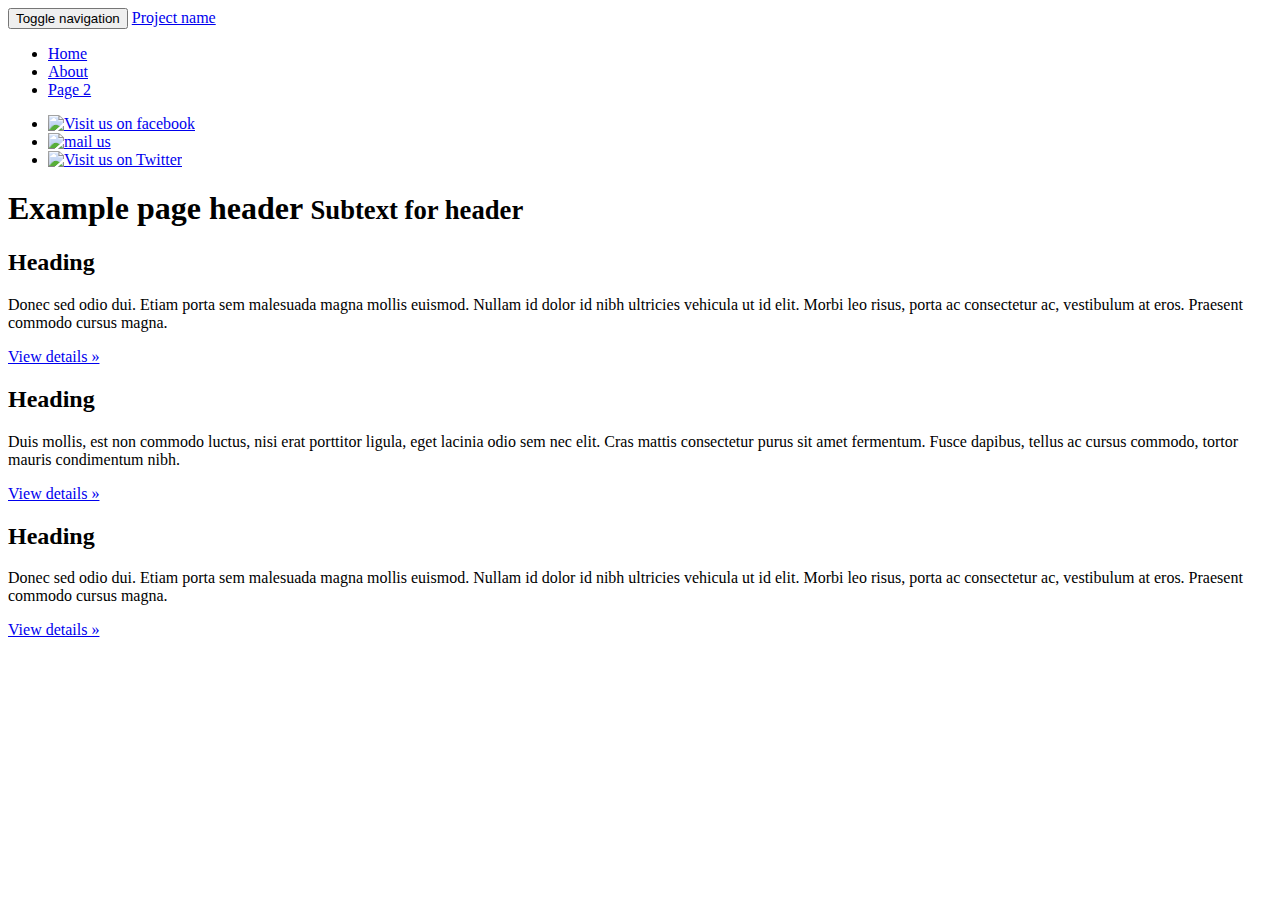
==== about.html @ a13c470d "test" ====
<!DOCTYPE html>
<!-- jsr test -->
<html lang="en">
  <head>
    <meta charset="utf-8">
    <!--[if IE]><meta http-equiv='X-UA-Compatible' content='IE=edge,chrome=1'><![endif]-->
    <meta name="viewport" content="width=device-width, initial-scale=1">
    <title>Template</title>

    <!-- Bootstrap -->
    <link href="css/bootstrap.min.css" rel="stylesheet">
    <link href="css/carousel.css" rel="stylesheet">
    <link href="css/custom.css" rel="stylesheet">

    <!-- HTML5 Shim and Respond.js IE8 support of HTML5 elements and media queries -->
    <!-- WARNING: Respond.js doesn't work if you view the page via file:// -->
    <!--[if lt IE 9]>
      <script src="https://oss.maxcdn.com/libs/html5shiv/3.7.0/html5shiv.js"></script>
      <script src="https://oss.maxcdn.com/libs/respond.js/1.4.2/respond.min.js"></script>
      <![endif]-->
      <!-- jQuery (necessary for Bootstrap's JavaScript plugins) -->
      <script src="https://ajax.googleapis.com/ajax/libs/jquery/1.11.0/jquery.min.js"></script>
      <!-- Include all compiled plugins (below), or include individual files as needed -->
      <script src="js/bootstrap.min.js"></script>
    </head>
  <body>
    <header>
    <!-- NAVBAR
    ================================================== -->
      <nav data-spy="scroll" data-target=".navbar" data-offset-top="50">
      <div class="navbar navbar-inverse navbar-fixed-top" role="navigation">
        <div class="container">
          <div class="container">
            <div class="navbar-header">
              <button type="button" class="navbar-toggle" data-toggle="collapse" data-target=".navbar-collapse">
                <span class="sr-only">Toggle navigation</span>
                <span class="icon-bar"></span>
                <span class="icon-bar"></span>
                <span class="icon-bar"></span>
              </button><!-- /.navbar-toggle -->
              <a class="navbar-brand" href="#">Project name</a>
            </div><!-- /.navbar-header -->
            <div class="navbar-collapse collapse">
              <ul class="nav navbar-nav">
                <li class="active"><a href="index.html">Home</a></li>
                <li><a href="about.html">About</a></li>
                <li><a href="page2.html">Page 2</a></li>
              </ul><!-- /.nav .navbar-nav -->
              <ul class = "nav navbar-nav navbar-right">
                <li><a href = "https://www.facebook.com/pages/UVM-Sailing-Team/255202822590?fref=ts"><img src = "../img/facebook.png" alt = "Visit us on facebook"/></a></li>
                <li><a href="mailto:catamountSailing@gmail.com"><img src = "../img/gmail.png" alt = "mail us" /></a></li>
                <li><a href="https://twitter.com/UVMSailingTeam"><img src = "../img/twitter.png" alt = "Visit us on Twitter"/></a></li>
              </ul><!-- /.nav .navbar-nav .navbar-right -->
            </div><!-- /.navbar-collapse .collapse -->
          </div><!-- /.container -->
        </div><!-- /.container -->
      </div><!-- /.navbar .navbar-inverse .navbar-fixed-top -->
    </nav>

    <div class="container">
      <div class="page-header jumbotron">
        <h1>Example page header <small>Subtext for header</small></h1>
      </div>
      <!-- The Questions -->
          <h2>Heading</h2>
          <p>Donec sed odio dui. Etiam porta sem malesuada magna mollis euismod. Nullam id dolor id nibh ultricies vehicula ut id elit. Morbi leo risus, porta ac consectetur ac, vestibulum at eros. Praesent commodo cursus magna.</p>
          <p><a class="btn btn-default" href="#" role="button">View details &raquo;</a></p>
        
          <h2>Heading</h2>
          <p>Duis mollis, est non commodo luctus, nisi erat porttitor ligula, eget lacinia odio sem nec elit. Cras mattis consectetur purus sit amet fermentum. Fusce dapibus, tellus ac cursus commodo, tortor mauris condimentum nibh.</p>
          <p><a class="btn btn-default" href="#" role="button">View details &raquo;</a></p>

          <h2>Heading</h2>
          <p>Donec sed odio dui. Etiam porta sem malesuada magna mollis euismod. Nullam id dolor id nibh ultricies vehicula ut id elit. Morbi leo risus, porta ac consectetur ac, vestibulum at eros. Praesent commodo cursus magna.</p>
          <p><a class="btn btn-default" href="#" role="button">View details &raquo;</a></p>
  </div><!-- /.container -->
  </body>     
</html>
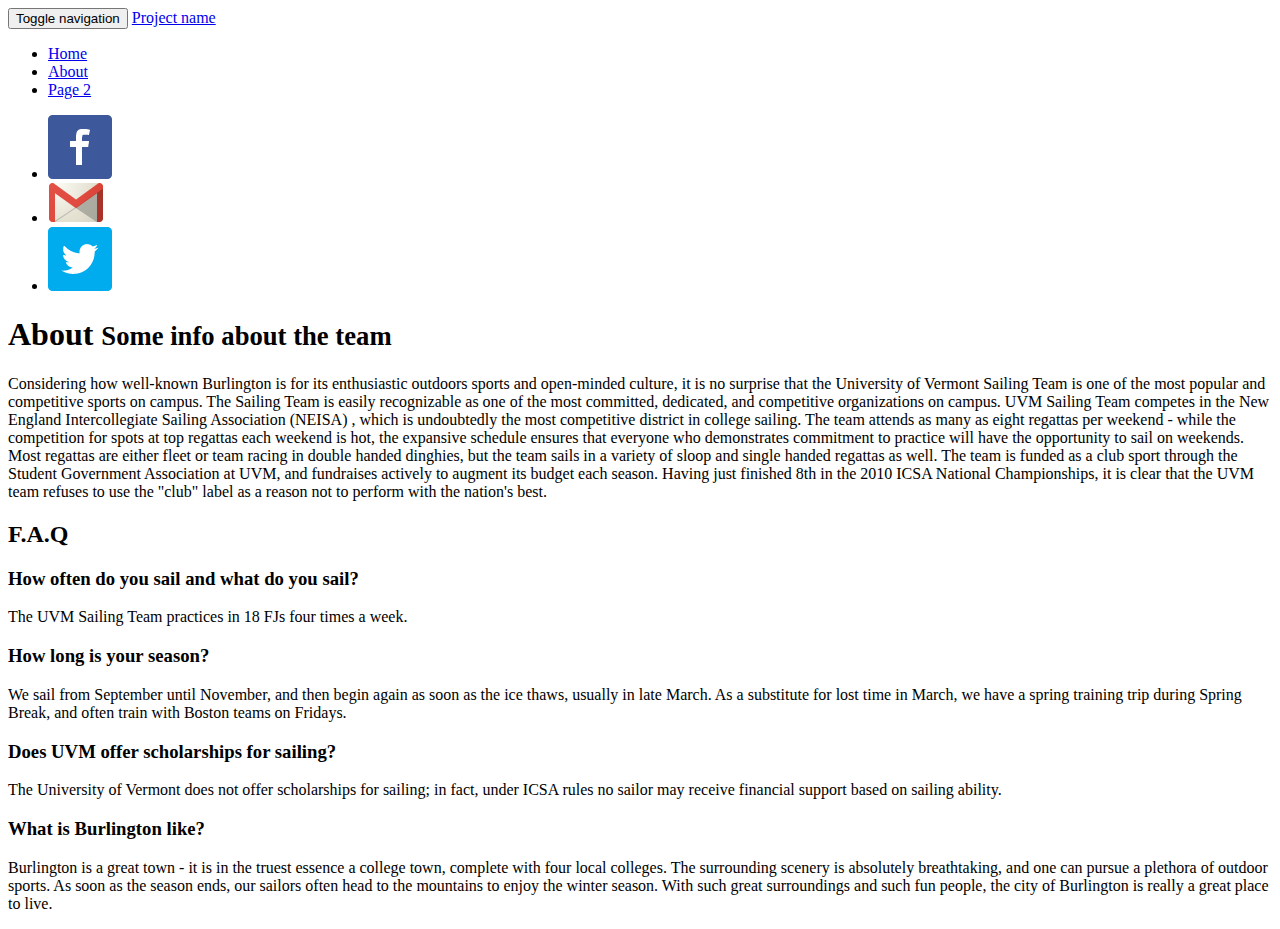
==== commit 1c517f23: "added content" ====
--- a/about.html
+++ b/about.html
@@ -1,5 +1,4 @@
 <!DOCTYPE html>
-<!-- jsr test -->
 <html lang="en">
   <head>
     <meta charset="utf-8">
@@ -59,20 +58,25 @@
 
     <div class="container">
       <div class="page-header jumbotron">
-        <h1>Example page header <small>Subtext for header</small></h1>
+        <h1>About <small>Some info about the team</small></h1>
       </div>
-      <!-- The Questions -->
-          <h2>Heading</h2>
-          <p>Donec sed odio dui. Etiam porta sem malesuada magna mollis euismod. Nullam id dolor id nibh ultricies vehicula ut id elit. Morbi leo risus, porta ac consectetur ac, vestibulum at eros. Praesent commodo cursus magna.</p>
-          <p><a class="btn btn-default" href="#" role="button">View details &raquo;</a></p>
+      <div class="col-xs-8 col-md-8"
+          <p>Considering how well-known Burlington is for its enthusiastic outdoors sports and open-minded culture, it is no surprise that the University of Vermont Sailing Team is one of the most popular and competitive sports on campus. The Sailing Team is easily recognizable as one of the most committed, dedicated, and competitive organizations on campus. UVM Sailing Team competes in the New England Intercollegiate Sailing Association (NEISA) , which is undoubtedly the most competitive district in college sailing. The team attends as many as eight regattas per weekend - while the competition for spots at top regattas each weekend is hot, the expansive schedule ensures that everyone who demonstrates commitment to practice will have the opportunity to sail on weekends. Most regattas are either fleet or team racing in double handed dinghies, but the team sails in a variety of sloop and single handed regattas as well. The team is funded as a club sport through the Student Government Association at UVM, and fundraises actively to augment its budget each season. Having just finished 8th in the 2010 ICSA National Championships, it is clear that the UVM team refuses to use the "club" label as a reason not to perform with the nation's best.</p>
         
-          <h2>Heading</h2>
-          <p>Duis mollis, est non commodo luctus, nisi erat porttitor ligula, eget lacinia odio sem nec elit. Cras mattis consectetur purus sit amet fermentum. Fusce dapibus, tellus ac cursus commodo, tortor mauris condimentum nibh.</p>
-          <p><a class="btn btn-default" href="#" role="button">View details &raquo;</a></p>
+          <h2>F.A.Q</h2>
 
-          <h2>Heading</h2>
-          <p>Donec sed odio dui. Etiam porta sem malesuada magna mollis euismod. Nullam id dolor id nibh ultricies vehicula ut id elit. Morbi leo risus, porta ac consectetur ac, vestibulum at eros. Praesent commodo cursus magna.</p>
-          <p><a class="btn btn-default" href="#" role="button">View details &raquo;</a></p>
+          <h3>How often do you sail and what do you sail?</h3>
+          <p>The UVM Sailing Team practices in 18 FJs four times a week. </p>
+
+          <h3>How long is your season?</h3>
+          <p>We sail from September until November, and then begin again as soon as the ice thaws, usually in late March. As a substitute for lost time in March, we have a spring training trip during Spring Break, and often train with Boston teams on Fridays.</p>
+
+          <h3>Does UVM offer scholarships for sailing?</h3>
+          <p>The University of Vermont does not offer scholarships for sailing; in fact, under ICSA rules no sailor may receive financial support based on sailing ability.</p>
+
+          <h3>What is Burlington like?</h3>
+          <p>Burlington is a great town - it is in the truest essence a college town, complete with four local colleges. The surrounding scenery is absolutely breathtaking, and one can pursue a plethora of outdoor sports. As soon as the season ends, our sailors often head to the mountains to enjoy the winter season. With such great surroundings and such fun people, the city of Burlington is really a great place to live.</p>
+          </div><!-- / .col-xs .col-md-8 -->
   </div><!-- /.container -->
   </body>     
 </html>--- a/css/custom.css
+++ b/css/custom.css
@@ -0,0 +1,4 @@
+img.social-icon {
+    width: 32px;
+    margin: -5px;
+}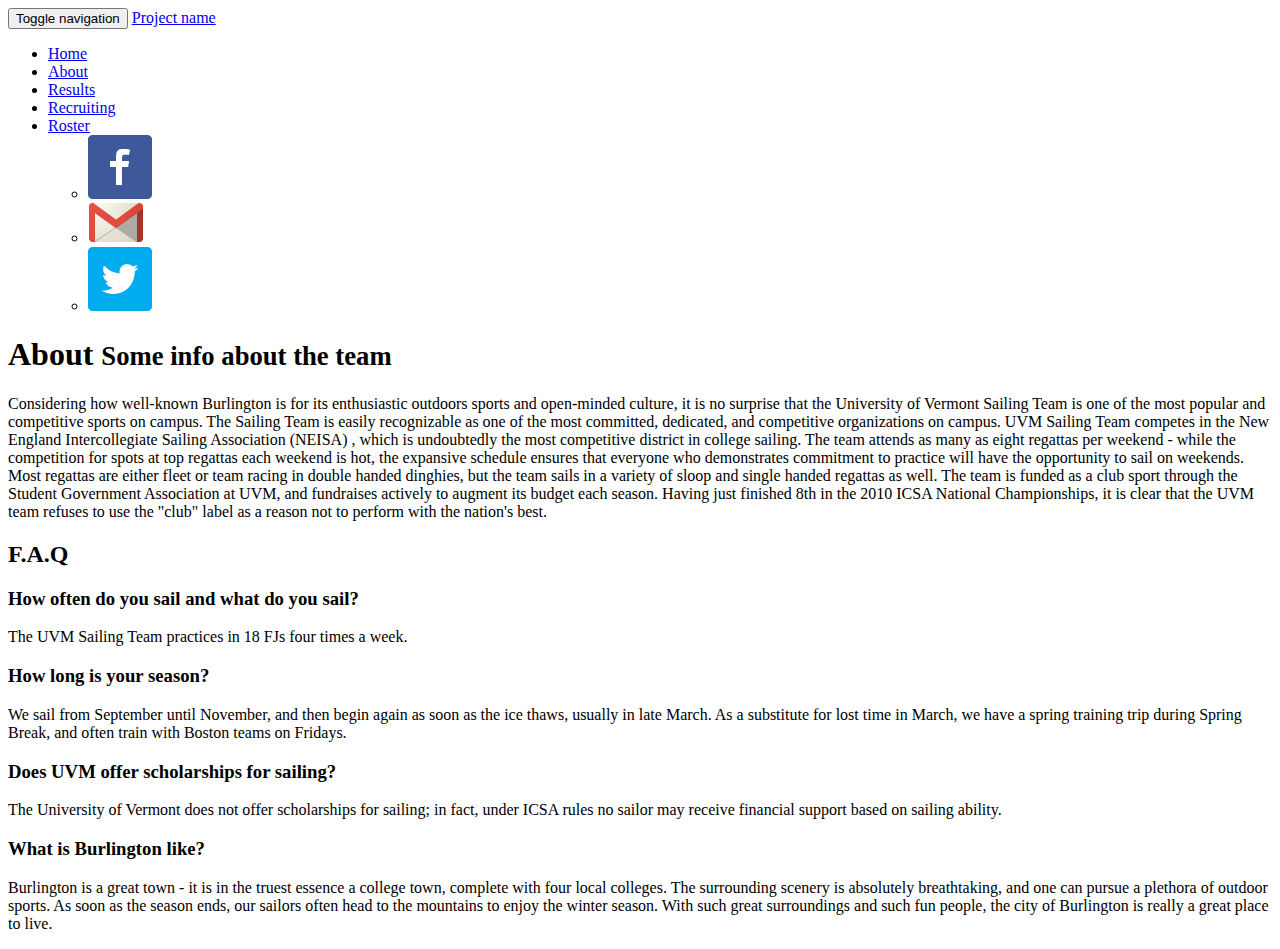
==== commit 41b29fd7: "Added complete navbar to index and about page" ====
--- a/about.html
+++ b/about.html
@@ -1,6 +1,7 @@
 <!DOCTYPE html>
 <html lang="en">
-  <head>
+
+<head>
     <meta charset="utf-8">
     <!--[if IE]><meta http-equiv='X-UA-Compatible' content='IE=edge,chrome=1'><![endif]-->
     <meta name="viewport" content="width=device-width, initial-scale=1">
@@ -17,66 +18,98 @@
       <script src="https://oss.maxcdn.com/libs/html5shiv/3.7.0/html5shiv.js"></script>
       <script src="https://oss.maxcdn.com/libs/respond.js/1.4.2/respond.min.js"></script>
       <![endif]-->
-      <!-- jQuery (necessary for Bootstrap's JavaScript plugins) -->
-      <script src="https://ajax.googleapis.com/ajax/libs/jquery/1.11.0/jquery.min.js"></script>
-      <!-- Include all compiled plugins (below), or include individual files as needed -->
-      <script src="js/bootstrap.min.js"></script>
-    </head>
-  <body>
+    <!-- jQuery (necessary for Bootstrap's JavaScript plugins) -->
+    <script src="https://ajax.googleapis.com/ajax/libs/jquery/1.11.0/jquery.min.js"></script>
+    <!-- Include all compiled plugins (below), or include individual files as needed -->
+    <script src="js/bootstrap.min.js"></script>
+</head>
+
+<body>
     <header>
-    <!-- NAVBAR
+        <!-- NAVBAR
     ================================================== -->
-      <nav data-spy="scroll" data-target=".navbar" data-offset-top="50">
-      <div class="navbar navbar-inverse navbar-fixed-top" role="navigation">
+        <nav data-spy="scroll" data-target=".navbar" data-offset-top="50">
+            <div class="navbar navbar-inverse navbar-fixed-top" role="navigation">
+                <div class="container">
+                    <div class="container">
+                        <div class="navbar-header">
+                            <button type="button" class="navbar-toggle" data-toggle="collapse" data-target=".navbar-collapse">
+                                <span class="sr-only">Toggle navigation</span>
+                                <span class="icon-bar"></span>
+                                <span class="icon-bar"></span>
+                                <span class="icon-bar"></span>
+                            </button>
+                            <!-- /.navbar-toggle -->
+                            <a class="navbar-brand" href="#">Project name</a>
+                        </div>
+                        <!-- /.navbar-header -->
+                        <div class="navbar-collapse collapse">
+                            <ul class="nav navbar-nav">
+                                <li>
+                                    <a href="index.html">Home</a>
+                                </li>
+                                <li class="active"><a href="about.html">About</a>
+                                </li>
+                                <li><a href="results.html">Results</a>
+                                </li>
+                                <li><a href="recruiting.html">Recruiting</a>
+                                </li>
+                                <li><a href="roster.html">Roster</a>
+                                </li>
+                                <!-- /.nav .navbar-nav -->
+                                <ul class="nav navbar-nav navbar-right">
+                                    <li>
+                                        <a href="https://www.facebook.com/pages/UVM-Sailing-Team/255202822590?fref=ts">
+                                            <img src="../img/facebook.png" alt="Visit us on facebook" />
+                                        </a>
+                                    </li>
+                                    <li>
+                                        <a href="mailto:catamountSailing@gmail.com">
+                                            <img src="../img/gmail.png" alt="mail us" />
+                                        </a>
+                                    </li>
+                                    <li>
+                                        <a href="https://twitter.com/UVMSailingTeam">
+                                            <img src="../img/twitter.png" alt="Visit us on Twitter" />
+                                        </a>
+                                    </li>
+                                </ul>
+                                <!-- /.nav .navbar-nav .navbar-right -->
+                        </div>
+                        <!-- /.navbar-collapse .collapse -->
+                    </div>
+                    <!-- /.container -->
+                </div>
+                <!-- /.container -->
+            </div>
+            <!-- /.navbar .navbar-inverse .navbar-fixed-top -->
+        </nav>
+
         <div class="container">
-          <div class="container">
-            <div class="navbar-header">
-              <button type="button" class="navbar-toggle" data-toggle="collapse" data-target=".navbar-collapse">
-                <span class="sr-only">Toggle navigation</span>
-                <span class="icon-bar"></span>
-                <span class="icon-bar"></span>
-                <span class="icon-bar"></span>
-              </button><!-- /.navbar-toggle -->
-              <a class="navbar-brand" href="#">Project name</a>
-            </div><!-- /.navbar-header -->
-            <div class="navbar-collapse collapse">
-              <ul class="nav navbar-nav">
-                <li class="active"><a href="index.html">Home</a></li>
-                <li><a href="about.html">About</a></li>
-                <li><a href="page2.html">Page 2</a></li>
-              </ul><!-- /.nav .navbar-nav -->
-              <ul class = "nav navbar-nav navbar-right">
-                <li><a href = "https://www.facebook.com/pages/UVM-Sailing-Team/255202822590?fref=ts"><img src = "../img/facebook.png" alt = "Visit us on facebook"/></a></li>
-                <li><a href="mailto:catamountSailing@gmail.com"><img src = "../img/gmail.png" alt = "mail us" /></a></li>
-                <li><a href="https://twitter.com/UVMSailingTeam"><img src = "../img/twitter.png" alt = "Visit us on Twitter"/></a></li>
-              </ul><!-- /.nav .navbar-nav .navbar-right -->
-            </div><!-- /.navbar-collapse .collapse -->
-          </div><!-- /.container -->
-        </div><!-- /.container -->
-      </div><!-- /.navbar .navbar-inverse .navbar-fixed-top -->
-    </nav>
+            <div class="page-header jumbotron">
+                <h1>About
+                    <small>Some info about the team</small>
+                </h1>
+            </div>
+            <div class="col-xs-8 col-md-8" <p>Considering how well-known Burlington is for its enthusiastic outdoors sports and open-minded culture, it is no surprise that the University of Vermont Sailing Team is one of the most popular and competitive sports on campus. The Sailing Team is easily recognizable as one of the most committed, dedicated, and competitive organizations on campus. UVM Sailing Team competes in the New England Intercollegiate Sailing Association (NEISA) , which is undoubtedly the most competitive district in college sailing. The team attends as many as eight regattas per weekend - while the competition for spots at top regattas each weekend is hot, the expansive schedule ensures that everyone who demonstrates commitment to practice will have the opportunity to sail on weekends. Most regattas are either fleet or team racing in double handed dinghies, but the team sails in a variety of sloop and single handed regattas as well. The team is funded as a club sport through the Student Government Association at UVM, and fundraises actively to augment its budget each season. Having just finished 8th in the 2010 ICSA National Championships, it is clear that the UVM team refuses to use the "club" label as a reason not to perform with the nation's best.</p>
 
-    <div class="container">
-      <div class="page-header jumbotron">
-        <h1>About <small>Some info about the team</small></h1>
-      </div>
-      <div class="col-xs-8 col-md-8"
-          <p>Considering how well-known Burlington is for its enthusiastic outdoors sports and open-minded culture, it is no surprise that the University of Vermont Sailing Team is one of the most popular and competitive sports on campus. The Sailing Team is easily recognizable as one of the most committed, dedicated, and competitive organizations on campus. UVM Sailing Team competes in the New England Intercollegiate Sailing Association (NEISA) , which is undoubtedly the most competitive district in college sailing. The team attends as many as eight regattas per weekend - while the competition for spots at top regattas each weekend is hot, the expansive schedule ensures that everyone who demonstrates commitment to practice will have the opportunity to sail on weekends. Most regattas are either fleet or team racing in double handed dinghies, but the team sails in a variety of sloop and single handed regattas as well. The team is funded as a club sport through the Student Government Association at UVM, and fundraises actively to augment its budget each season. Having just finished 8th in the 2010 ICSA National Championships, it is clear that the UVM team refuses to use the "club" label as a reason not to perform with the nation's best.</p>
-        
-          <h2>F.A.Q</h2>
+                <h2>F.A.Q</h2>
 
-          <h3>How often do you sail and what do you sail?</h3>
-          <p>The UVM Sailing Team practices in 18 FJs four times a week. </p>
+                <h3>How often do you sail and what do you sail?</h3>
+                <p>The UVM Sailing Team practices in 18 FJs four times a week.</p>
 
-          <h3>How long is your season?</h3>
-          <p>We sail from September until November, and then begin again as soon as the ice thaws, usually in late March. As a substitute for lost time in March, we have a spring training trip during Spring Break, and often train with Boston teams on Fridays.</p>
+                <h3>How long is your season?</h3>
+                <p>We sail from September until November, and then begin again as soon as the ice thaws, usually in late March. As a substitute for lost time in March, we have a spring training trip during Spring Break, and often train with Boston teams on Fridays.</p>
 
-          <h3>Does UVM offer scholarships for sailing?</h3>
-          <p>The University of Vermont does not offer scholarships for sailing; in fact, under ICSA rules no sailor may receive financial support based on sailing ability.</p>
+                <h3>Does UVM offer scholarships for sailing?</h3>
+                <p>The University of Vermont does not offer scholarships for sailing; in fact, under ICSA rules no sailor may receive financial support based on sailing ability.</p>
 
-          <h3>What is Burlington like?</h3>
-          <p>Burlington is a great town - it is in the truest essence a college town, complete with four local colleges. The surrounding scenery is absolutely breathtaking, and one can pursue a plethora of outdoor sports. As soon as the season ends, our sailors often head to the mountains to enjoy the winter season. With such great surroundings and such fun people, the city of Burlington is really a great place to live.</p>
-          </div><!-- / .col-xs .col-md-8 -->
-  </div><!-- /.container -->
-  </body>     
+                <h3>What is Burlington like?</h3>
+                <p>Burlington is a great town - it is in the truest essence a college town, complete with four local colleges. The surrounding scenery is absolutely breathtaking, and one can pursue a plethora of outdoor sports. As soon as the season ends, our sailors often head to the mountains to enjoy the winter season. With such great surroundings and such fun people, the city of Burlington is really a great place to live.</p>
+            </div>
+            <!-- / .col-xs .col-md-8 -->
+        </div>
+        <!-- /.container -->
+</body>
+
 </html>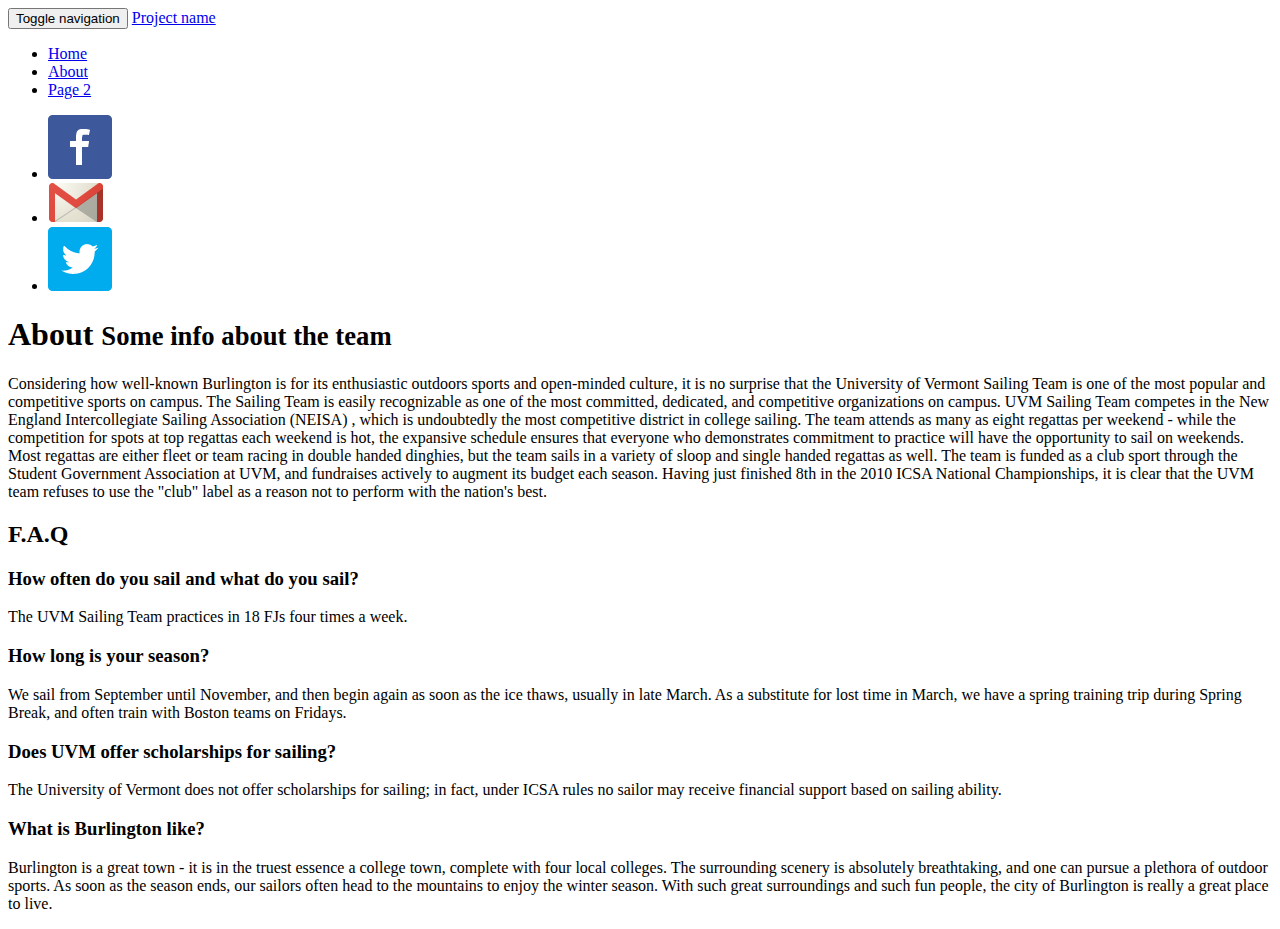
==== commit 5bb494b5: "pulling in new page changes" ====
--- a/about.html
+++ b/about.html
@@ -1,7 +1,6 @@
 <!DOCTYPE html>
 <html lang="en">
-
-<head>
+  <head>
     <meta charset="utf-8">
     <!--[if IE]><meta http-equiv='X-UA-Compatible' content='IE=edge,chrome=1'><![endif]-->
     <meta name="viewport" content="width=device-width, initial-scale=1">
@@ -18,98 +17,66 @@
       <script src="https://oss.maxcdn.com/libs/html5shiv/3.7.0/html5shiv.js"></script>
       <script src="https://oss.maxcdn.com/libs/respond.js/1.4.2/respond.min.js"></script>
       <![endif]-->
-    <!-- jQuery (necessary for Bootstrap's JavaScript plugins) -->
-    <script src="https://ajax.googleapis.com/ajax/libs/jquery/1.11.0/jquery.min.js"></script>
-    <!-- Include all compiled plugins (below), or include individual files as needed -->
-    <script src="js/bootstrap.min.js"></script>
-</head>
+      <!-- jQuery (necessary for Bootstrap's JavaScript plugins) -->
+      <script src="https://ajax.googleapis.com/ajax/libs/jquery/1.11.0/jquery.min.js"></script>
+      <!-- Include all compiled plugins (below), or include individual files as needed -->
+      <script src="js/bootstrap.min.js"></script>
+    </head>
+  <body>
+    <header>
+    <!-- NAVBAR
+    ================================================== -->
+      <nav data-spy="scroll" data-target=".navbar" data-offset-top="50">
+      <div class="navbar navbar-inverse navbar-fixed-top" role="navigation">
+        <div class="container">
+          <div class="container">
+            <div class="navbar-header">
+              <button type="button" class="navbar-toggle" data-toggle="collapse" data-target=".navbar-collapse">
+                <span class="sr-only">Toggle navigation</span>
+                <span class="icon-bar"></span>
+                <span class="icon-bar"></span>
+                <span class="icon-bar"></span>
+              </button><!-- /.navbar-toggle -->
+              <a class="navbar-brand" href="#">Project name</a>
+            </div><!-- /.navbar-header -->
+            <div class="navbar-collapse collapse">
+              <ul class="nav navbar-nav">
+                <li class="active"><a href="index.html">Home</a></li>
+                <li><a href="about.html">About</a></li>
+                <li><a href="page2.html">Page 2</a></li>
+              </ul><!-- /.nav .navbar-nav -->
+              <ul class = "nav navbar-nav navbar-right">
+                <li><a href = "https://www.facebook.com/pages/UVM-Sailing-Team/255202822590?fref=ts"><img src = "../img/facebook.png" alt = "Visit us on facebook"/></a></li>
+                <li><a href="mailto:catamountSailing@gmail.com"><img src = "../img/gmail.png" alt = "mail us" /></a></li>
+                <li><a href="https://twitter.com/UVMSailingTeam"><img src = "../img/twitter.png" alt = "Visit us on Twitter"/></a></li>
+              </ul><!-- /.nav .navbar-nav .navbar-right -->
+            </div><!-- /.navbar-collapse .collapse -->
+          </div><!-- /.container -->
+        </div><!-- /.container -->
+      </div><!-- /.navbar .navbar-inverse .navbar-fixed-top -->
+    </nav>
 
-<body>
-    <header>
-        <!-- NAVBAR
-    ================================================== -->
-        <nav data-spy="scroll" data-target=".navbar" data-offset-top="50">
-            <div class="navbar navbar-inverse navbar-fixed-top" role="navigation">
-                <div class="container">
-                    <div class="container">
-                        <div class="navbar-header">
-                            <button type="button" class="navbar-toggle" data-toggle="collapse" data-target=".navbar-collapse">
-                                <span class="sr-only">Toggle navigation</span>
-                                <span class="icon-bar"></span>
-                                <span class="icon-bar"></span>
-                                <span class="icon-bar"></span>
-                            </button>
-                            <!-- /.navbar-toggle -->
-                            <a class="navbar-brand" href="#">Project name</a>
-                        </div>
-                        <!-- /.navbar-header -->
-                        <div class="navbar-collapse collapse">
-                            <ul class="nav navbar-nav">
-                                <li>
-                                    <a href="index.html">Home</a>
-                                </li>
-                                <li class="active"><a href="about.html">About</a>
-                                </li>
-                                <li><a href="results.html">Results</a>
-                                </li>
-                                <li><a href="recruiting.html">Recruiting</a>
-                                </li>
-                                <li><a href="roster.html">Roster</a>
-                                </li>
-                                <!-- /.nav .navbar-nav -->
-                                <ul class="nav navbar-nav navbar-right">
-                                    <li>
-                                        <a href="https://www.facebook.com/pages/UVM-Sailing-Team/255202822590?fref=ts">
-                                            <img src="../img/facebook.png" alt="Visit us on facebook" />
-                                        </a>
-                                    </li>
-                                    <li>
-                                        <a href="mailto:catamountSailing@gmail.com">
-                                            <img src="../img/gmail.png" alt="mail us" />
-                                        </a>
-                                    </li>
-                                    <li>
-                                        <a href="https://twitter.com/UVMSailingTeam">
-                                            <img src="../img/twitter.png" alt="Visit us on Twitter" />
-                                        </a>
-                                    </li>
-                                </ul>
-                                <!-- /.nav .navbar-nav .navbar-right -->
-                        </div>
-                        <!-- /.navbar-collapse .collapse -->
-                    </div>
-                    <!-- /.container -->
-                </div>
-                <!-- /.container -->
-            </div>
-            <!-- /.navbar .navbar-inverse .navbar-fixed-top -->
-        </nav>
+    <div class="container">
+      <div class="page-header jumbotron">
+        <h1>About <small>Some info about the team</small></h1>
+      </div>
+      <div class="col-xs-8 col-md-8">
+          <p>Considering how well-known Burlington is for its enthusiastic outdoors sports and open-minded culture, it is no surprise that the University of Vermont Sailing Team is one of the most popular and competitive sports on campus. The Sailing Team is easily recognizable as one of the most committed, dedicated, and competitive organizations on campus. UVM Sailing Team competes in the New England Intercollegiate Sailing Association (NEISA) , which is undoubtedly the most competitive district in college sailing. The team attends as many as eight regattas per weekend - while the competition for spots at top regattas each weekend is hot, the expansive schedule ensures that everyone who demonstrates commitment to practice will have the opportunity to sail on weekends. Most regattas are either fleet or team racing in double handed dinghies, but the team sails in a variety of sloop and single handed regattas as well. The team is funded as a club sport through the Student Government Association at UVM, and fundraises actively to augment its budget each season. Having just finished 8th in the 2010 ICSA National Championships, it is clear that the UVM team refuses to use the "club" label as a reason not to perform with the nation's best.</p>
+        
+          <h2>F.A.Q</h2>
 
-        <div class="container">
-            <div class="page-header jumbotron">
-                <h1>About
-                    <small>Some info about the team</small>
-                </h1>
-            </div>
-            <div class="col-xs-8 col-md-8" <p>Considering how well-known Burlington is for its enthusiastic outdoors sports and open-minded culture, it is no surprise that the University of Vermont Sailing Team is one of the most popular and competitive sports on campus. The Sailing Team is easily recognizable as one of the most committed, dedicated, and competitive organizations on campus. UVM Sailing Team competes in the New England Intercollegiate Sailing Association (NEISA) , which is undoubtedly the most competitive district in college sailing. The team attends as many as eight regattas per weekend - while the competition for spots at top regattas each weekend is hot, the expansive schedule ensures that everyone who demonstrates commitment to practice will have the opportunity to sail on weekends. Most regattas are either fleet or team racing in double handed dinghies, but the team sails in a variety of sloop and single handed regattas as well. The team is funded as a club sport through the Student Government Association at UVM, and fundraises actively to augment its budget each season. Having just finished 8th in the 2010 ICSA National Championships, it is clear that the UVM team refuses to use the "club" label as a reason not to perform with the nation's best.</p>
+          <h3>How often do you sail and what do you sail?</h3>
+          <p>The UVM Sailing Team practices in 18 FJs four times a week. </p>
 
-                <h2>F.A.Q</h2>
+          <h3>How long is your season?</h3>
+          <p>We sail from September until November, and then begin again as soon as the ice thaws, usually in late March. As a substitute for lost time in March, we have a spring training trip during Spring Break, and often train with Boston teams on Fridays.</p>
 
-                <h3>How often do you sail and what do you sail?</h3>
-                <p>The UVM Sailing Team practices in 18 FJs four times a week.</p>
+          <h3>Does UVM offer scholarships for sailing?</h3>
+          <p>The University of Vermont does not offer scholarships for sailing; in fact, under ICSA rules no sailor may receive financial support based on sailing ability.</p>
 
-                <h3>How long is your season?</h3>
-                <p>We sail from September until November, and then begin again as soon as the ice thaws, usually in late March. As a substitute for lost time in March, we have a spring training trip during Spring Break, and often train with Boston teams on Fridays.</p>
-
-                <h3>Does UVM offer scholarships for sailing?</h3>
-                <p>The University of Vermont does not offer scholarships for sailing; in fact, under ICSA rules no sailor may receive financial support based on sailing ability.</p>
-
-                <h3>What is Burlington like?</h3>
-                <p>Burlington is a great town - it is in the truest essence a college town, complete with four local colleges. The surrounding scenery is absolutely breathtaking, and one can pursue a plethora of outdoor sports. As soon as the season ends, our sailors often head to the mountains to enjoy the winter season. With such great surroundings and such fun people, the city of Burlington is really a great place to live.</p>
-            </div>
-            <!-- / .col-xs .col-md-8 -->
-        </div>
-        <!-- /.container -->
-</body>
-
+          <h3>What is Burlington like?</h3>
+          <p>Burlington is a great town - it is in the truest essence a college town, complete with four local colleges. The surrounding scenery is absolutely breathtaking, and one can pursue a plethora of outdoor sports. As soon as the season ends, our sailors often head to the mountains to enjoy the winter season. With such great surroundings and such fun people, the city of Burlington is really a great place to live.</p>
+          </div><!-- / .col-xs .col-md-8 -->
+  </div><!-- /.container -->
+  </body>     
 </html>--- a/css/custom.css
+++ b/css/custom.css
@@ -1,4 +1,103 @@
 img.social-icon {
     width: 32px;
     margin: -5px;
-}+}
+
+/* FLEXSLIDER CSS */
+
+/*
+ * jQuery FlexSlider v2.2.0
+ * http://www.woothemes.com/flexslider/
+ *
+ * Copyright 2012 WooThemes
+ * Free to use under the GPLv2 license.
+ * http://www.gnu.org/licenses/gpl-2.0.html
+ *
+ * Contributing author: Tyler Smith (@mbmufffin)
+ */
+
+
+/* Browser Resets
+*********************************/
+.flex-container a:active,
+.flexslider a:active,
+.flex-container a:focus,
+.flexslider a:focus  {outline: none;}
+.slides,
+.flex-control-nav,
+.flex-direction-nav {margin: 0; padding: 0; list-style: none;}
+
+/* Icon Fonts
+*********************************/
+/* Font-face Icons */
+@font-face {
+	font-family: 'flexslider-icon';
+	src:url('../fonts/flexslider-icon.eot');
+	src:url('../fonts/flexslider-icon.eot?#iefix') format('embedded-opentype'),
+		url('../fonts/flexslider-icon.woff') format('woff'),
+		url('../fonts/flexslider-icon.ttf') format('truetype'),
+		url('../fonts/flexslider-icon.svg#flexslider-icon') format('svg');
+	font-weight: normal;
+	font-style: normal;
+}
+
+/* FlexSlider Necessary Styles
+*********************************/
+.flexslider {margin: 0; padding: 0;}
+.flexslider .slides > li {display: none; -webkit-backface-visibility: hidden;} /* Hide the slides before the JS is loaded. Avoids image jumping */
+.flexslider .slides img {width: 100%; display: block;}
+.flex-pauseplay span {text-transform: capitalize;}
+
+/* Clearfix for the .slides element */
+.slides:after {content: "."; display: block; clear: both; visibility: hidden; line-height: 0; height: 0;}
+html[xmlns] .slides {display: block;}
+* html .slides {height: 1%;}
+
+/* No JavaScript Fallback */
+/* If you are not using another script, such as Modernizr, make sure you
+ * include js that eliminates this class on page load */
+.no-js .slides > li:first-child {display: block;}
+
+/* FlexSlider Default Theme
+*********************************/
+.flexslider { margin: 0 0 60px; background: #fff; position: relative; -webkit-border-radius: 4px; -moz-border-radius: 4px; -o-border-radius: 4px; border-radius: 4px; -webkit-box-shadow: 0 1px 4px rgba(0,0,0,.2); -moz-box-shadow: 0 1px 4px rgba(0,0,0,.2); -o-box-shadow: 0 1px 4px rgba(0,0,0,.2); box-shadow: 0 1px 4px rgba(0,0,0,.2); zoom: 1; }
+.flex-viewport { max-height: 2000px; -webkit-transition: all 1s ease; -moz-transition: all 1s ease; -o-transition: all 1s ease; transition: all 1s ease; }
+.loading .flex-viewport { max-height: 300px; }
+.flexslider .slides { zoom: 1; }
+.carousel li { margin-right: 5px; }
+
+/* Direction Nav */
+.flex-direction-nav {*height: 0;}
+.flex-direction-nav a  { text-decoration:none; display: block; width: 40px; height: 40px; margin: -20px 0 0; position: absolute; top: 50%; z-index: 10; overflow: hidden; opacity: 0; cursor: pointer; color: rgba(0,0,0,0.8); text-shadow: 1px 1px 0 rgba(255,255,255,0.3); -webkit-transition: all .3s ease; -moz-transition: all .3s ease; transition: all .3s ease; }
+.flex-direction-nav .flex-prev { left: -50px; }
+.flex-direction-nav .flex-next { right: -50px; text-align: right; }
+.flexslider:hover .flex-prev { opacity: 0.7; left: 10px; }
+.flexslider:hover .flex-next { opacity: 0.7; right: 10px; }
+.flexslider:hover .flex-next:hover, .flexslider:hover .flex-prev:hover { opacity: 1; }
+.flex-direction-nav .flex-disabled { opacity: 0!important; filter:alpha(opacity=0); cursor: default; }
+.flex-direction-nav a:before  { font-family: "flexslider-icon"; font-size: 40px; line-height:1; display: inline-block; content: '\f001'; }
+.flex-direction-nav a.flex-next:before  { content: '\f002'; }
+
+/* Pause/Play */
+.flex-pauseplay a { display: block; width: 20px; height: 20px; position: absolute; bottom: 5px; left: 10px; opacity: 0.8; z-index: 10; overflow: hidden; cursor: pointer; color: #000; }
+.flex-pauseplay a:before  { font-family: "flexslider-icon"; font-size: 20px; display: inline-block; content: '\f004'; }
+.flex-pauseplay a:hover  { opacity: 1; }
+.flex-pauseplay a.flex-play:before { content: '\f003'; }
+
+/* Control Nav */
+.flex-control-nav {width: 100%; position: absolute; bottom: -40px; text-align: center;}
+.flex-control-nav li {margin: 0 6px; display: inline-block; zoom: 1; *display: inline;}
+.flex-control-paging li a {width: 11px; height: 11px; display: block; background: #666; background: rgba(0,0,0,0.5); cursor: pointer; text-indent: -9999px; -webkit-border-radius: 20px; -moz-border-radius: 20px; -o-border-radius: 20px; border-radius: 20px; -webkit-box-shadow: inset 0 0 3px rgba(0,0,0,0.3); -moz-box-shadow: inset 0 0 3px rgba(0,0,0,0.3); -o-box-shadow: inset 0 0 3px rgba(0,0,0,0.3); box-shadow: inset 0 0 3px rgba(0,0,0,0.3); }
+.flex-control-paging li a:hover { background: #333; background: rgba(0,0,0,0.7); }
+.flex-control-paging li a.flex-active { background: #000; background: rgba(0,0,0,0.9); cursor: default; }
+
+.flex-control-thumbs {margin: 5px 0 0; position: static; overflow: hidden;}
+.flex-control-thumbs li {width: 25%; float: left; margin: 0;}
+.flex-control-thumbs img {width: 100%; display: block; opacity: .7; cursor: pointer;}
+.flex-control-thumbs img:hover {opacity: 1;}
+.flex-control-thumbs .flex-active {opacity: 1; cursor: default;}
+
+@media screen and (max-width: 860px) {
+  .flex-direction-nav .flex-prev { opacity: 1; left: 10px;}
+  .flex-direction-nav .flex-next { opacity: 1; right: 10px;}
+}
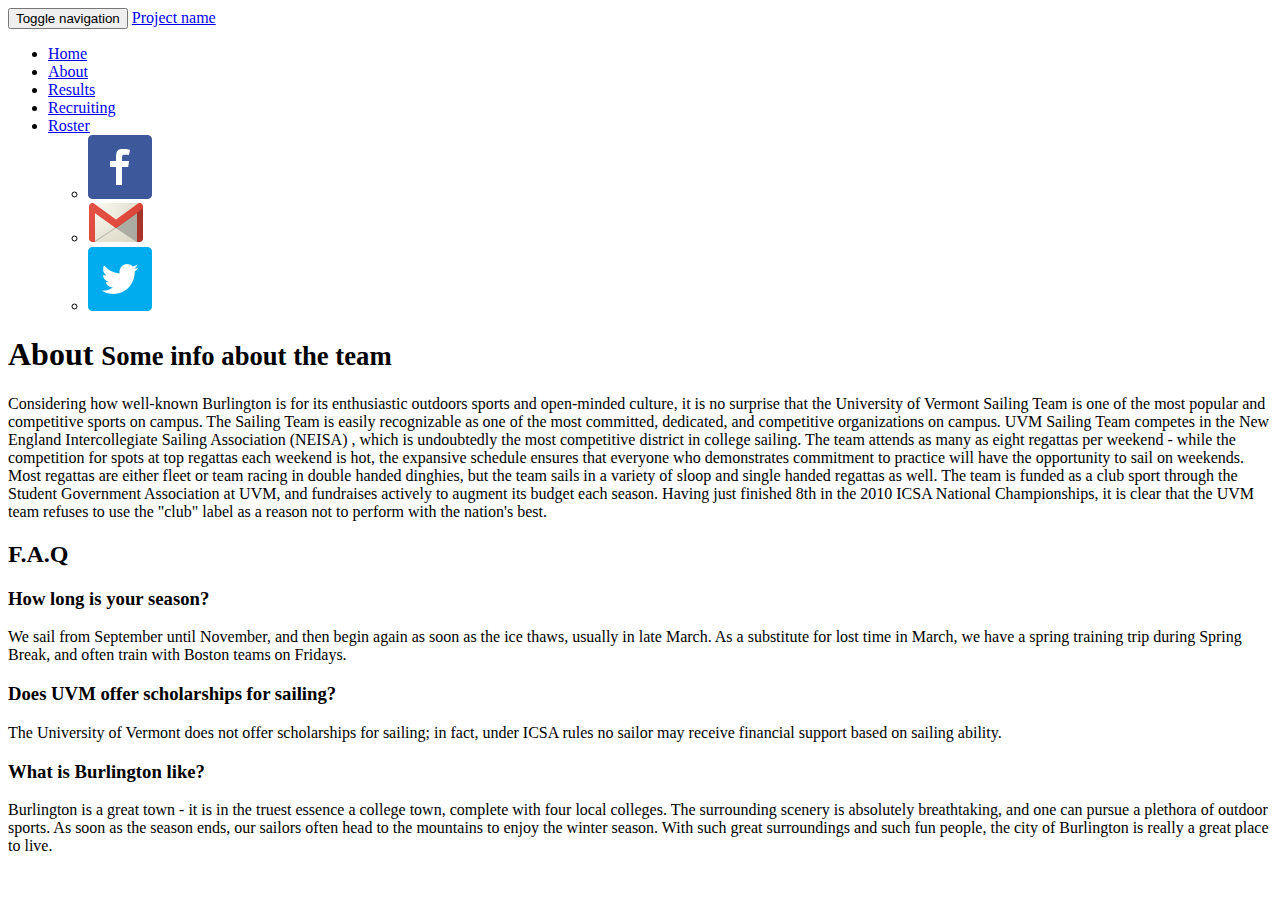
==== commit e39280e9: "pulling in new page changes" ====
--- a/about.html
+++ b/about.html
@@ -1,6 +1,7 @@
 <!DOCTYPE html>
 <html lang="en">
-  <head>
+
+<head>
     <meta charset="utf-8">
     <!--[if IE]><meta http-equiv='X-UA-Compatible' content='IE=edge,chrome=1'><![endif]-->
     <meta name="viewport" content="width=device-width, initial-scale=1">
@@ -17,66 +18,95 @@
       <script src="https://oss.maxcdn.com/libs/html5shiv/3.7.0/html5shiv.js"></script>
       <script src="https://oss.maxcdn.com/libs/respond.js/1.4.2/respond.min.js"></script>
       <![endif]-->
-      <!-- jQuery (necessary for Bootstrap's JavaScript plugins) -->
-      <script src="https://ajax.googleapis.com/ajax/libs/jquery/1.11.0/jquery.min.js"></script>
-      <!-- Include all compiled plugins (below), or include individual files as needed -->
-      <script src="js/bootstrap.min.js"></script>
-    </head>
-  <body>
+    <!-- jQuery (necessary for Bootstrap's JavaScript plugins) -->
+    <script src="https://ajax.googleapis.com/ajax/libs/jquery/1.11.0/jquery.min.js"></script>
+    <!-- Include all compiled plugins (below), or include individual files as needed -->
+    <script src="js/bootstrap.min.js"></script>
+</head>
+
+<body>
     <header>
-    <!-- NAVBAR
+        <!-- NAVBAR
     ================================================== -->
-      <nav data-spy="scroll" data-target=".navbar" data-offset-top="50">
-      <div class="navbar navbar-inverse navbar-fixed-top" role="navigation">
+        <nav data-spy="scroll" data-target=".navbar" data-offset-top="50">
+            <div class="navbar navbar-inverse navbar-fixed-top" role="navigation">
+                <div class="container">
+                    <div class="container">
+                        <div class="navbar-header">
+                            <button type="button" class="navbar-toggle" data-toggle="collapse" data-target=".navbar-collapse">
+                                <span class="sr-only">Toggle navigation</span>
+                                <span class="icon-bar"></span>
+                                <span class="icon-bar"></span>
+                                <span class="icon-bar"></span>
+                            </button>
+                            <!-- /.navbar-toggle -->
+                            <a class="navbar-brand" href="#">Project name</a>
+                        </div>
+                        <!-- /.navbar-header -->
+                        <div class="navbar-collapse collapse">
+                            <ul class="nav navbar-nav">
+                                <li>
+                                    <a href="index.html">Home</a>
+                                </li>
+                                <li class="active"><a href="about.html">About</a>
+                                </li>
+                                <li><a href="results.html">Results</a>
+                                </li>
+                                <li><a href="recruiting.html">Recruiting</a>
+                                </li>
+                                <li><a href="roster.html">Roster</a>
+                                </li>
+                                <!-- /.nav .navbar-nav -->
+                                <ul class="nav navbar-nav navbar-right">
+                                    <li>
+                                        <a href="https://www.facebook.com/pages/UVM-Sailing-Team/255202822590?fref=ts">
+                                            <img src="../img/facebook.png" alt="Visit us on facebook" />
+                                        </a>
+                                    </li>
+                                    <li>
+                                        <a href="mailto:catamountSailing@gmail.com">
+                                            <img src="../img/gmail.png" alt="mail us" />
+                                        </a>
+                                    </li>
+                                    <li>
+                                        <a href="https://twitter.com/UVMSailingTeam">
+                                            <img src="../img/twitter.png" alt="Visit us on Twitter" />
+                                        </a>
+                                    </li>
+                                </ul>
+                                <!-- /.nav .navbar-nav .navbar-right -->
+                        </div>
+                        <!-- /.navbar-collapse .collapse -->
+                    </div>
+                    <!-- /.container -->
+                </div>
+                <!-- /.container -->
+            </div>
+            <!-- /.navbar .navbar-inverse .navbar-fixed-top -->
+        </nav>
+
         <div class="container">
-          <div class="container">
-            <div class="navbar-header">
-              <button type="button" class="navbar-toggle" data-toggle="collapse" data-target=".navbar-collapse">
-                <span class="sr-only">Toggle navigation</span>
-                <span class="icon-bar"></span>
-                <span class="icon-bar"></span>
-                <span class="icon-bar"></span>
-              </button><!-- /.navbar-toggle -->
-              <a class="navbar-brand" href="#">Project name</a>
-            </div><!-- /.navbar-header -->
-            <div class="navbar-collapse collapse">
-              <ul class="nav navbar-nav">
-                <li class="active"><a href="index.html">Home</a></li>
-                <li><a href="about.html">About</a></li>
-                <li><a href="page2.html">Page 2</a></li>
-              </ul><!-- /.nav .navbar-nav -->
-              <ul class = "nav navbar-nav navbar-right">
-                <li><a href = "https://www.facebook.com/pages/UVM-Sailing-Team/255202822590?fref=ts"><img src = "../img/facebook.png" alt = "Visit us on facebook"/></a></li>
-                <li><a href="mailto:catamountSailing@gmail.com"><img src = "../img/gmail.png" alt = "mail us" /></a></li>
-                <li><a href="https://twitter.com/UVMSailingTeam"><img src = "../img/twitter.png" alt = "Visit us on Twitter"/></a></li>
-              </ul><!-- /.nav .navbar-nav .navbar-right -->
-            </div><!-- /.navbar-collapse .collapse -->
-          </div><!-- /.container -->
-        </div><!-- /.container -->
-      </div><!-- /.navbar .navbar-inverse .navbar-fixed-top -->
-    </nav>
+            <div class="page-header jumbotron">
+                <h1>About
+                    <small>Some info about the team</small>
+                </h1>
+            </div>
+            <div class="col-xs-8 col-md-8" <p>Considering how well-known Burlington is for its enthusiastic outdoors sports and open-minded culture, it is no surprise that the University of Vermont Sailing Team is one of the most popular and competitive sports on campus. The Sailing Team is easily recognizable as one of the most committed, dedicated, and competitive organizations on campus. UVM Sailing Team competes in the New England Intercollegiate Sailing Association (NEISA) , which is undoubtedly the most competitive district in college sailing. The team attends as many as eight regattas per weekend - while the competition for spots at top regattas each weekend is hot, the expansive schedule ensures that everyone who demonstrates commitment to practice will have the opportunity to sail on weekends. Most regattas are either fleet or team racing in double handed dinghies, but the team sails in a variety of sloop and single handed regattas as well. The team is funded as a club sport through the Student Government Association at UVM, and fundraises actively to augment its budget each season. Having just finished 8th in the 2010 ICSA National Championships, it is clear that the UVM team refuses to use the "club" label as a reason not to perform with the nation's best.</p>
 
-    <div class="container">
-      <div class="page-header jumbotron">
-        <h1>About <small>Some info about the team</small></h1>
-      </div>
-      <div class="col-xs-8 col-md-8">
-          <p>Considering how well-known Burlington is for its enthusiastic outdoors sports and open-minded culture, it is no surprise that the University of Vermont Sailing Team is one of the most popular and competitive sports on campus. The Sailing Team is easily recognizable as one of the most committed, dedicated, and competitive organizations on campus. UVM Sailing Team competes in the New England Intercollegiate Sailing Association (NEISA) , which is undoubtedly the most competitive district in college sailing. The team attends as many as eight regattas per weekend - while the competition for spots at top regattas each weekend is hot, the expansive schedule ensures that everyone who demonstrates commitment to practice will have the opportunity to sail on weekends. Most regattas are either fleet or team racing in double handed dinghies, but the team sails in a variety of sloop and single handed regattas as well. The team is funded as a club sport through the Student Government Association at UVM, and fundraises actively to augment its budget each season. Having just finished 8th in the 2010 ICSA National Championships, it is clear that the UVM team refuses to use the "club" label as a reason not to perform with the nation's best.</p>
-        
-          <h2>F.A.Q</h2>
+                <h2>F.A.Q</h2>
 
-          <h3>How often do you sail and what do you sail?</h3>
-          <p>The UVM Sailing Team practices in 18 FJs four times a week. </p>
+                <h3>How long is your season?</h3>
+                <p>We sail from September until November, and then begin again as soon as the ice thaws, usually in late March. As a substitute for lost time in March, we have a spring training trip during Spring Break, and often train with Boston teams on Fridays.</p>
 
-          <h3>How long is your season?</h3>
-          <p>We sail from September until November, and then begin again as soon as the ice thaws, usually in late March. As a substitute for lost time in March, we have a spring training trip during Spring Break, and often train with Boston teams on Fridays.</p>
+                <h3>Does UVM offer scholarships for sailing?</h3>
+                <p>The University of Vermont does not offer scholarships for sailing; in fact, under ICSA rules no sailor may receive financial support based on sailing ability.</p>
 
-          <h3>Does UVM offer scholarships for sailing?</h3>
-          <p>The University of Vermont does not offer scholarships for sailing; in fact, under ICSA rules no sailor may receive financial support based on sailing ability.</p>
+                <h3>What is Burlington like?</h3>
+                <p>Burlington is a great town - it is in the truest essence a college town, complete with four local colleges. The surrounding scenery is absolutely breathtaking, and one can pursue a plethora of outdoor sports. As soon as the season ends, our sailors often head to the mountains to enjoy the winter season. With such great surroundings and such fun people, the city of Burlington is really a great place to live.</p>
+            </div>
+            <!-- / .col-xs .col-md-8 -->
+        </div>
+        <!-- /.container -->
+</body>
 
-          <h3>What is Burlington like?</h3>
-          <p>Burlington is a great town - it is in the truest essence a college town, complete with four local colleges. The surrounding scenery is absolutely breathtaking, and one can pursue a plethora of outdoor sports. As soon as the season ends, our sailors often head to the mountains to enjoy the winter season. With such great surroundings and such fun people, the city of Burlington is really a great place to live.</p>
-          </div><!-- / .col-xs .col-md-8 -->
-  </div><!-- /.container -->
-  </body>     
 </html>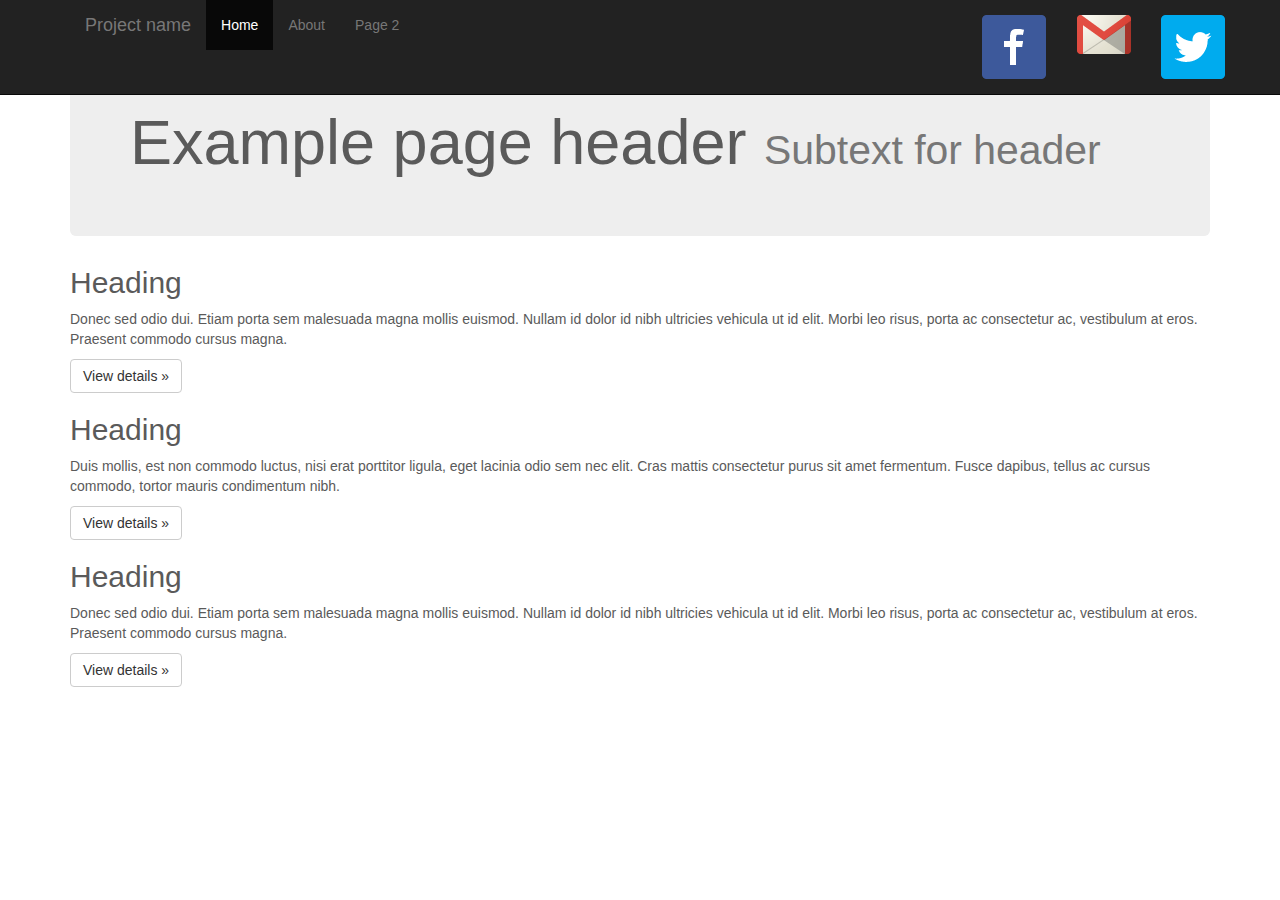
==== commit 11ebf2f0: "initial commit" ====
--- a/about.html
+++ b/about.html
@@ -1,7 +1,6 @@
 <!DOCTYPE html>
 <html lang="en">
-
-<head>
+  <head>
     <meta charset="utf-8">
     <!--[if IE]><meta http-equiv='X-UA-Compatible' content='IE=edge,chrome=1'><![endif]-->
     <meta name="viewport" content="width=device-width, initial-scale=1">
@@ -18,95 +17,61 @@
       <script src="https://oss.maxcdn.com/libs/html5shiv/3.7.0/html5shiv.js"></script>
       <script src="https://oss.maxcdn.com/libs/respond.js/1.4.2/respond.min.js"></script>
       <![endif]-->
-    <!-- jQuery (necessary for Bootstrap's JavaScript plugins) -->
-    <script src="https://ajax.googleapis.com/ajax/libs/jquery/1.11.0/jquery.min.js"></script>
-    <!-- Include all compiled plugins (below), or include individual files as needed -->
-    <script src="js/bootstrap.min.js"></script>
-</head>
+      <!-- jQuery (necessary for Bootstrap's JavaScript plugins) -->
+      <script src="https://ajax.googleapis.com/ajax/libs/jquery/1.11.0/jquery.min.js"></script>
+      <!-- Include all compiled plugins (below), or include individual files as needed -->
+      <script src="js/bootstrap.min.js"></script>
+    </head>
+  <body>
+    <header>
+    <!-- NAVBAR
+    ================================================== -->
+      <nav data-spy="scroll" data-target=".navbar" data-offset-top="50">
+      <div class="navbar navbar-inverse navbar-fixed-top" role="navigation">
+        <div class="container">
+          <div class="container">
+            <div class="navbar-header">
+              <button type="button" class="navbar-toggle" data-toggle="collapse" data-target=".navbar-collapse">
+                <span class="sr-only">Toggle navigation</span>
+                <span class="icon-bar"></span>
+                <span class="icon-bar"></span>
+                <span class="icon-bar"></span>
+              </button><!-- /.navbar-toggle -->
+              <a class="navbar-brand" href="#">Project name</a>
+            </div><!-- /.navbar-header -->
+            <div class="navbar-collapse collapse">
+              <ul class="nav navbar-nav">
+                <li class="active"><a href="index.html">Home</a></li>
+                <li><a href="about.html">About</a></li>
+                <li><a href="page2.html">Page 2</a></li>
+              </ul><!-- /.nav .navbar-nav -->
+              <ul class = "nav navbar-nav navbar-right">
+                <li><a href = "https://www.facebook.com/pages/UVM-Sailing-Team/255202822590?fref=ts"><img src = "../img/facebook.png" alt = "Visit us on facebook"/></a></li>
+                <li><a href="mailto:catamountSailing@gmail.com"><img src = "../img/gmail.png" alt = "mail us" /></a></li>
+                <li><a href="https://twitter.com/UVMSailingTeam"><img src = "../img/twitter.png" alt = "Visit us on Twitter"/></a></li>
+              </ul><!-- /.nav .navbar-nav .navbar-right -->
+            </div><!-- /.navbar-collapse .collapse -->
+          </div><!-- /.container -->
+        </div><!-- /.container -->
+      </div><!-- /.navbar .navbar-inverse .navbar-fixed-top -->
+    </nav>
 
-<body>
-    <header>
-        <!-- NAVBAR
-    ================================================== -->
-        <nav data-spy="scroll" data-target=".navbar" data-offset-top="50">
-            <div class="navbar navbar-inverse navbar-fixed-top" role="navigation">
-                <div class="container">
-                    <div class="container">
-                        <div class="navbar-header">
-                            <button type="button" class="navbar-toggle" data-toggle="collapse" data-target=".navbar-collapse">
-                                <span class="sr-only">Toggle navigation</span>
-                                <span class="icon-bar"></span>
-                                <span class="icon-bar"></span>
-                                <span class="icon-bar"></span>
-                            </button>
-                            <!-- /.navbar-toggle -->
-                            <a class="navbar-brand" href="#">Project name</a>
-                        </div>
-                        <!-- /.navbar-header -->
-                        <div class="navbar-collapse collapse">
-                            <ul class="nav navbar-nav">
-                                <li>
-                                    <a href="index.html">Home</a>
-                                </li>
-                                <li class="active"><a href="about.html">About</a>
-                                </li>
-                                <li><a href="results.html">Results</a>
-                                </li>
-                                <li><a href="recruiting.html">Recruiting</a>
-                                </li>
-                                <li><a href="roster.html">Roster</a>
-                                </li>
-                                <!-- /.nav .navbar-nav -->
-                                <ul class="nav navbar-nav navbar-right">
-                                    <li>
-                                        <a href="https://www.facebook.com/pages/UVM-Sailing-Team/255202822590?fref=ts">
-                                            <img src="../img/facebook.png" alt="Visit us on facebook" />
-                                        </a>
-                                    </li>
-                                    <li>
-                                        <a href="mailto:catamountSailing@gmail.com">
-                                            <img src="../img/gmail.png" alt="mail us" />
-                                        </a>
-                                    </li>
-                                    <li>
-                                        <a href="https://twitter.com/UVMSailingTeam">
-                                            <img src="../img/twitter.png" alt="Visit us on Twitter" />
-                                        </a>
-                                    </li>
-                                </ul>
-                                <!-- /.nav .navbar-nav .navbar-right -->
-                        </div>
-                        <!-- /.navbar-collapse .collapse -->
-                    </div>
-                    <!-- /.container -->
-                </div>
-                <!-- /.container -->
-            </div>
-            <!-- /.navbar .navbar-inverse .navbar-fixed-top -->
-        </nav>
+    <div class="container">
+      <div class="page-header jumbotron">
+        <h1>Example page header <small>Subtext for header</small></h1>
+      </div>
+      <!-- The Questions -->
+          <h2>Heading</h2>
+          <p>Donec sed odio dui. Etiam porta sem malesuada magna mollis euismod. Nullam id dolor id nibh ultricies vehicula ut id elit. Morbi leo risus, porta ac consectetur ac, vestibulum at eros. Praesent commodo cursus magna.</p>
+          <p><a class="btn btn-default" href="#" role="button">View details &raquo;</a></p>
+        
+          <h2>Heading</h2>
+          <p>Duis mollis, est non commodo luctus, nisi erat porttitor ligula, eget lacinia odio sem nec elit. Cras mattis consectetur purus sit amet fermentum. Fusce dapibus, tellus ac cursus commodo, tortor mauris condimentum nibh.</p>
+          <p><a class="btn btn-default" href="#" role="button">View details &raquo;</a></p>
 
-        <div class="container">
-            <div class="page-header jumbotron">
-                <h1>About
-                    <small>Some info about the team</small>
-                </h1>
-            </div>
-            <div class="col-xs-8 col-md-8" <p>Considering how well-known Burlington is for its enthusiastic outdoors sports and open-minded culture, it is no surprise that the University of Vermont Sailing Team is one of the most popular and competitive sports on campus. The Sailing Team is easily recognizable as one of the most committed, dedicated, and competitive organizations on campus. UVM Sailing Team competes in the New England Intercollegiate Sailing Association (NEISA) , which is undoubtedly the most competitive district in college sailing. The team attends as many as eight regattas per weekend - while the competition for spots at top regattas each weekend is hot, the expansive schedule ensures that everyone who demonstrates commitment to practice will have the opportunity to sail on weekends. Most regattas are either fleet or team racing in double handed dinghies, but the team sails in a variety of sloop and single handed regattas as well. The team is funded as a club sport through the Student Government Association at UVM, and fundraises actively to augment its budget each season. Having just finished 8th in the 2010 ICSA National Championships, it is clear that the UVM team refuses to use the "club" label as a reason not to perform with the nation's best.</p>
-
-                <h2>F.A.Q</h2>
-
-                <h3>How long is your season?</h3>
-                <p>We sail from September until November, and then begin again as soon as the ice thaws, usually in late March. As a substitute for lost time in March, we have a spring training trip during Spring Break, and often train with Boston teams on Fridays.</p>
-
-                <h3>Does UVM offer scholarships for sailing?</h3>
-                <p>The University of Vermont does not offer scholarships for sailing; in fact, under ICSA rules no sailor may receive financial support based on sailing ability.</p>
-
-                <h3>What is Burlington like?</h3>
-                <p>Burlington is a great town - it is in the truest essence a college town, complete with four local colleges. The surrounding scenery is absolutely breathtaking, and one can pursue a plethora of outdoor sports. As soon as the season ends, our sailors often head to the mountains to enjoy the winter season. With such great surroundings and such fun people, the city of Burlington is really a great place to live.</p>
-            </div>
-            <!-- / .col-xs .col-md-8 -->
-        </div>
-        <!-- /.container -->
-</body>
-
+          <h2>Heading</h2>
+          <p>Donec sed odio dui. Etiam porta sem malesuada magna mollis euismod. Nullam id dolor id nibh ultricies vehicula ut id elit. Morbi leo risus, porta ac consectetur ac, vestibulum at eros. Praesent commodo cursus magna.</p>
+          <p><a class="btn btn-default" href="#" role="button">View details &raquo;</a></p>
+  </div><!-- /.container -->
+  </body>     
 </html>--- a/css/carousel.css
+++ b/css/carousel.css
@@ -0,0 +1,147 @@
+/* GLOBAL STYLES
+-------------------------------------------------- */
+/* Padding below the footer and lighter body text */
+
+body {
+  padding-bottom: 40px;
+  color: #5a5a5a;
+}
+
+
+
+/* CUSTOMIZE THE NAVBAR
+-------------------------------------------------- */
+
+/* Special class on .container surrounding .navbar, used for positioning it into place. */
+.navbar-wrapper {
+  position: absolute;
+  top: 0;
+  right: 0;
+  left: 0;
+  z-index: 20;
+}
+
+/* Flip around the padding for proper display in narrow viewports */
+.navbar-wrapper .container {
+  padding-right: 0;
+  padding-left: 0;
+}
+.navbar-wrapper .navbar {
+  padding-right: 15px;
+  padding-left: 15px;
+}
+
+
+/* CUSTOMIZE THE CAROUSEL
+-------------------------------------------------- */
+
+/* Carousel base class */
+.carousel {
+  height: 500px;
+  margin-bottom: 60px;
+}
+/* Since positioning the image, we need to help out the caption */
+.carousel-caption {
+  z-index: 10;
+}
+
+/* Declare heights because of positioning of img element */
+.carousel .item {
+  height: 500px;
+  background-color: #777;
+}
+.carousel-inner > .item > img {
+  position: absolute;
+  top: 0;
+  left: 0;
+  min-width: 100%;
+  height: 500px;
+}
+
+
+
+/* MARKETING CONTENT
+-------------------------------------------------- */
+
+/* Pad the edges of the mobile views a bit */
+.marketing {
+  padding-right: 15px;
+  padding-left: 15px;
+}
+
+/* Center align the text within the three columns below the carousel */
+.marketing .col-lg-4 {
+  margin-bottom: 20px;
+  text-align: center;
+}
+.marketing h2 {
+  font-weight: normal;
+}
+.marketing .col-lg-4 p {
+  margin-right: 10px;
+  margin-left: 10px;
+}
+
+
+/* Featurettes
+------------------------- */
+
+.featurette-divider {
+  margin: 80px 0; /* Space out the Bootstrap <hr> more */
+}
+
+/* Thin out the marketing headings */
+.featurette-heading {
+  font-weight: 300;
+  line-height: 1;
+  letter-spacing: -1px;
+}
+
+
+
+/* RESPONSIVE CSS
+-------------------------------------------------- */
+
+@media (min-width: 768px) {
+
+  /* Remove the edge padding needed for mobile */
+  .marketing {
+    padding-right: 0;
+    padding-left: 0;
+  }
+
+  /* Navbar positioning foo */
+  .navbar-wrapper {
+    margin-top: 20px;
+  }
+  .navbar-wrapper .container {
+    padding-right: 15px;
+    padding-left:  15px;
+  }
+  .navbar-wrapper .navbar {
+    padding-right: 0;
+    padding-left:  0;
+  }
+
+  /* The navbar becomes detached from the top, so we round the corners */
+  .navbar-wrapper .navbar {
+    border-radius: 4px;
+  }
+
+  /* Bump up size of carousel content */
+  .carousel-caption p {
+    margin-bottom: 20px;
+    font-size: 21px;
+    line-height: 1.4;
+  }
+
+  .featurette-heading {
+    font-size: 50px;
+  }
+}
+
+@media (min-width: 992px) {
+  .featurette-heading {
+    margin-top: 120px;
+  }
+}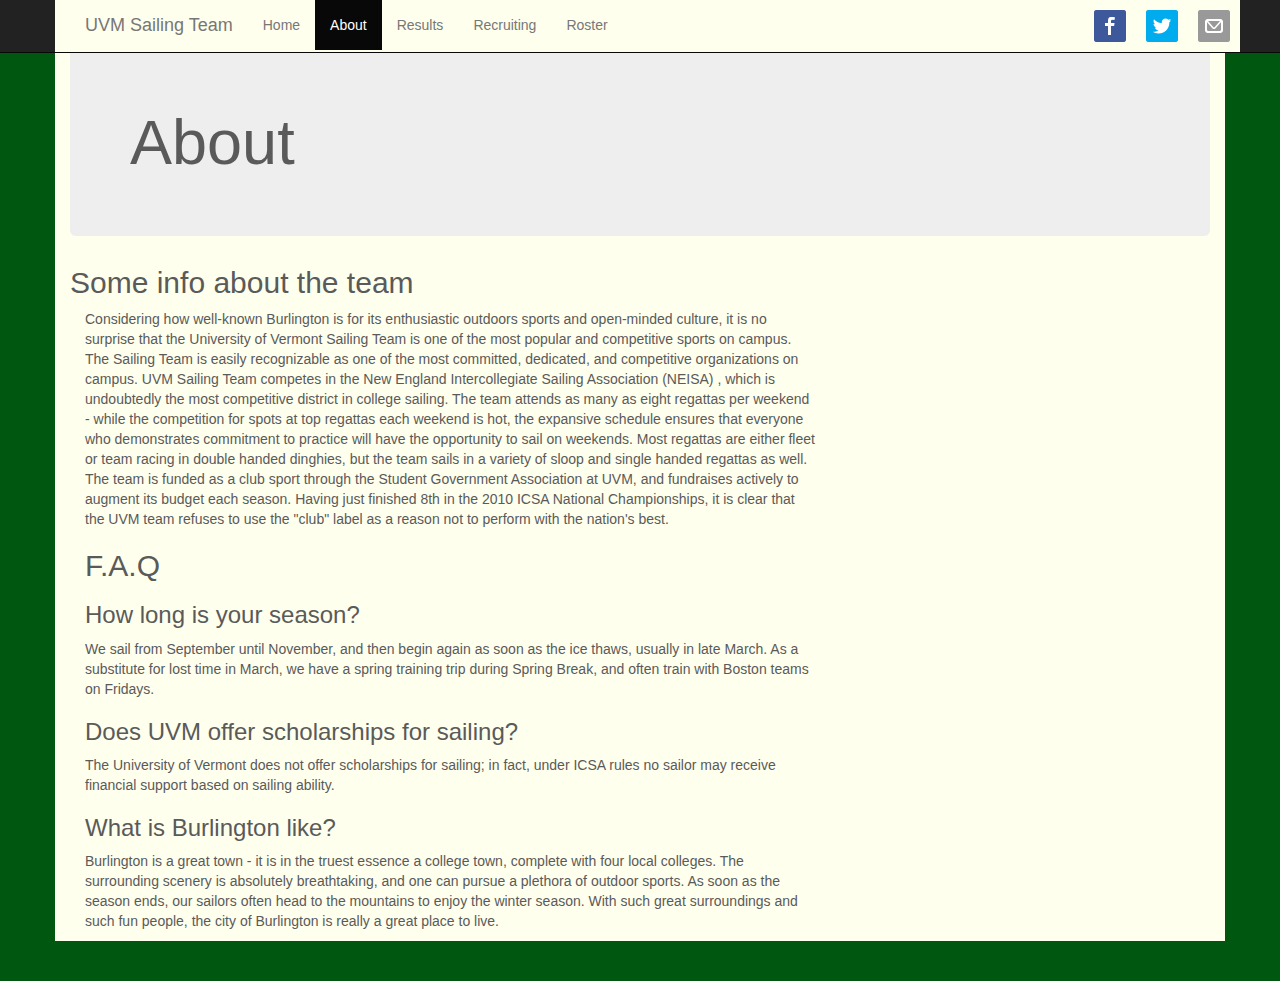
==== commit 8e3cf022: "Added pages" ====
--- a/about.html
+++ b/about.html
@@ -1,10 +1,11 @@
 <!DOCTYPE html>
 <html lang="en">
-  <head>
+
+<head>
     <meta charset="utf-8">
     <!--[if IE]><meta http-equiv='X-UA-Compatible' content='IE=edge,chrome=1'><![endif]-->
     <meta name="viewport" content="width=device-width, initial-scale=1">
-    <title>Template</title>
+    <title>UVM Sailing: About</title>
 
     <!-- Bootstrap -->
     <link href="css/bootstrap.min.css" rel="stylesheet">
@@ -17,61 +18,94 @@
       <script src="https://oss.maxcdn.com/libs/html5shiv/3.7.0/html5shiv.js"></script>
       <script src="https://oss.maxcdn.com/libs/respond.js/1.4.2/respond.min.js"></script>
       <![endif]-->
-      <!-- jQuery (necessary for Bootstrap's JavaScript plugins) -->
-      <script src="https://ajax.googleapis.com/ajax/libs/jquery/1.11.0/jquery.min.js"></script>
-      <!-- Include all compiled plugins (below), or include individual files as needed -->
-      <script src="js/bootstrap.min.js"></script>
-    </head>
-  <body>
+    <!-- jQuery (necessary for Bootstrap's JavaScript plugins) -->
+    <script src="https://ajax.googleapis.com/ajax/libs/jquery/1.11.0/jquery.min.js"></script>
+    <!-- Include all compiled plugins (below), or include individual files as needed -->
+    <script src="js/bootstrap.min.js"></script>
+</head>
+
+<body>
     <header>
-    <!-- NAVBAR
+        <!-- NAVBAR
     ================================================== -->
-      <nav data-spy="scroll" data-target=".navbar" data-offset-top="50">
-      <div class="navbar navbar-inverse navbar-fixed-top" role="navigation">
+        <nav data-spy="scroll" data-target=".navbar" data-offset-top="50">
+            <div class="navbar navbar-inverse navbar-fixed-top" role="navigation">
+                <div class="container">
+                    <div class="container">
+                        <div class="navbar-header">
+                            <button type="button" class="navbar-toggle" data-toggle="collapse" data-target=".navbar-collapse">
+                                <span class="sr-only">Toggle navigation</span>
+                                <span class="icon-bar"></span>
+                                <span class="icon-bar"></span>
+                                <span class="icon-bar"></span>
+                            </button>
+                            <!-- /.navbar-toggle -->
+                            <a class="navbar-brand" href="index.html">UVM Sailing Team</a>
+                        </div>
+                        <!-- /.navbar-header -->
+                        <div class="navbar-collapse collapse">
+                            <ul class="nav navbar-nav">
+                                <li><a href="index.html">Home</a>
+                                </li>
+                                <li class="active"><a href="about.html">About</a>
+                                </li>
+                                <li><a href="results.html">Results</a>
+                                </li>
+                                <li><a href="recruiting.html">Recruiting</a>
+                                </li>
+                                <li><a href="roster.html">Roster</a>
+                                </li>
+                            </ul>
+                            <!-- /.nav .navbar-nav -->
+                            <ul class="nav navbar-nav navbar-right">
+                                <li>
+                                    <a href="https://www.facebook.com/pages/UVM-Sailing-Team/255202822590?fref=ts">
+                                        <img class="social-icon" src="img/facebook.png" alt="Visit us on facebook" />
+                                    </a>
+                                </li>
+                                <li>
+                                    <a href="https://twitter.com/UVMSailingTeam">
+                                        <img class="social-icon" src="img/twitter.png" alt="Visit us on Twitter" />
+                                    </a>
+                                </li>
+                                <li>
+                                    <a href="mailto:catamountSailing@gmail.com">
+                                        <img class="social-icon" src="img/email.png" alt="mail us" />
+                                    </a>
+                                </li>
+                            </ul>
+                            <!-- /.nav .navbar-nav .navbar-right -->
+                        </div>
+                        <!-- /.navbar-collapse .collapse -->
+                    </div>
+                    <!-- /.container -->
+                </div>
+                <!-- /.container -->
+            </div>
+            <!-- /.navbar .navbar-inverse .navbar-fixed-top -->
+        </nav>
+
         <div class="container">
-          <div class="container">
-            <div class="navbar-header">
-              <button type="button" class="navbar-toggle" data-toggle="collapse" data-target=".navbar-collapse">
-                <span class="sr-only">Toggle navigation</span>
-                <span class="icon-bar"></span>
-                <span class="icon-bar"></span>
-                <span class="icon-bar"></span>
-              </button><!-- /.navbar-toggle -->
-              <a class="navbar-brand" href="#">Project name</a>
-            </div><!-- /.navbar-header -->
-            <div class="navbar-collapse collapse">
-              <ul class="nav navbar-nav">
-                <li class="active"><a href="index.html">Home</a></li>
-                <li><a href="about.html">About</a></li>
-                <li><a href="page2.html">Page 2</a></li>
-              </ul><!-- /.nav .navbar-nav -->
-              <ul class = "nav navbar-nav navbar-right">
-                <li><a href = "https://www.facebook.com/pages/UVM-Sailing-Team/255202822590?fref=ts"><img src = "../img/facebook.png" alt = "Visit us on facebook"/></a></li>
-                <li><a href="mailto:catamountSailing@gmail.com"><img src = "../img/gmail.png" alt = "mail us" /></a></li>
-                <li><a href="https://twitter.com/UVMSailingTeam"><img src = "../img/twitter.png" alt = "Visit us on Twitter"/></a></li>
-              </ul><!-- /.nav .navbar-nav .navbar-right -->
-            </div><!-- /.navbar-collapse .collapse -->
-          </div><!-- /.container -->
-        </div><!-- /.container -->
-      </div><!-- /.navbar .navbar-inverse .navbar-fixed-top -->
-    </nav>
+            <div class="page-header jumbotron">
+                <h1>About</h1>
+            </div>
+            <h2>Some info about the team</h2>
+            <div class="col-xs-8 col-md-8" <p>Considering how well-known Burlington is for its enthusiastic outdoors sports and open-minded culture, it is no surprise that the University of Vermont Sailing Team is one of the most popular and competitive sports on campus. The Sailing Team is easily recognizable as one of the most committed, dedicated, and competitive organizations on campus. UVM Sailing Team competes in the New England Intercollegiate Sailing Association (NEISA) , which is undoubtedly the most competitive district in college sailing. The team attends as many as eight regattas per weekend - while the competition for spots at top regattas each weekend is hot, the expansive schedule ensures that everyone who demonstrates commitment to practice will have the opportunity to sail on weekends. Most regattas are either fleet or team racing in double handed dinghies, but the team sails in a variety of sloop and single handed regattas as well. The team is funded as a club sport through the Student Government Association at UVM, and fundraises actively to augment its budget each season. Having just finished 8th in the 2010 ICSA National Championships, it is clear that the UVM team refuses to use the "club" label as a reason not to perform with the nation's best.</p>
 
-    <div class="container">
-      <div class="page-header jumbotron">
-        <h1>Example page header <small>Subtext for header</small></h1>
-      </div>
-      <!-- The Questions -->
-          <h2>Heading</h2>
-          <p>Donec sed odio dui. Etiam porta sem malesuada magna mollis euismod. Nullam id dolor id nibh ultricies vehicula ut id elit. Morbi leo risus, porta ac consectetur ac, vestibulum at eros. Praesent commodo cursus magna.</p>
-          <p><a class="btn btn-default" href="#" role="button">View details &raquo;</a></p>
-        
-          <h2>Heading</h2>
-          <p>Duis mollis, est non commodo luctus, nisi erat porttitor ligula, eget lacinia odio sem nec elit. Cras mattis consectetur purus sit amet fermentum. Fusce dapibus, tellus ac cursus commodo, tortor mauris condimentum nibh.</p>
-          <p><a class="btn btn-default" href="#" role="button">View details &raquo;</a></p>
+                <h2>F.A.Q</h2>
 
-          <h2>Heading</h2>
-          <p>Donec sed odio dui. Etiam porta sem malesuada magna mollis euismod. Nullam id dolor id nibh ultricies vehicula ut id elit. Morbi leo risus, porta ac consectetur ac, vestibulum at eros. Praesent commodo cursus magna.</p>
-          <p><a class="btn btn-default" href="#" role="button">View details &raquo;</a></p>
-  </div><!-- /.container -->
-  </body>     
+                <h3>How long is your season?</h3>
+                <p>We sail from September until November, and then begin again as soon as the ice thaws, usually in late March. As a substitute for lost time in March, we have a spring training trip during Spring Break, and often train with Boston teams on Fridays.</p>
+
+                <h3>Does UVM offer scholarships for sailing?</h3>
+                <p>The University of Vermont does not offer scholarships for sailing; in fact, under ICSA rules no sailor may receive financial support based on sailing ability.</p>
+
+                <h3>What is Burlington like?</h3>
+                <p>Burlington is a great town - it is in the truest essence a college town, complete with four local colleges. The surrounding scenery is absolutely breathtaking, and one can pursue a plethora of outdoor sports. As soon as the season ends, our sailors often head to the mountains to enjoy the winter season. With such great surroundings and such fun people, the city of Burlington is really a great place to live.</p>
+            </div>
+            <!-- / .col-xs .col-md-8 -->
+        </div>
+        <!-- /.container -->
+</body>
+
 </html>--- a/css/custom.css
+++ b/css/custom.css
@@ -60,7 +60,7 @@
 
 /* FlexSlider Default Theme
 *********************************/
-.flexslider { margin: 0 0 60px; background: #fff; position: relative; -webkit-border-radius: 4px; -moz-border-radius: 4px; -o-border-radius: 4px; border-radius: 4px; -webkit-box-shadow: 0 1px 4px rgba(0,0,0,.2); -moz-box-shadow: 0 1px 4px rgba(0,0,0,.2); -o-box-shadow: 0 1px 4px rgba(0,0,0,.2); box-shadow: 0 1px 4px rgba(0,0,0,.2); zoom: 1; }
+.flexslider {overflow: hidden; margin: 0 0 60px; background: #fff; position: relative; -webkit-border-radius: 4px; -moz-border-radius: 4px; -o-border-radius: 4px; border-radius: 4px; -webkit-box-shadow: 0 1px 4px rgba(0,0,0,.2); -moz-box-shadow: 0 1px 4px rgba(0,0,0,.2); -o-box-shadow: 0 1px 4px rgba(0,0,0,.2); box-shadow: 0 1px 4px rgba(0,0,0,.2); zoom: 1; }
 .flex-viewport { max-height: 2000px; -webkit-transition: all 1s ease; -moz-transition: all 1s ease; -o-transition: all 1s ease; transition: all 1s ease; }
 .loading .flex-viewport { max-height: 300px; }
 .flexslider .slides { zoom: 1; }
@@ -101,3 +101,12 @@
   .flex-direction-nav .flex-prev { opacity: 1; left: 10px;}
   .flex-direction-nav .flex-next { opacity: 1; right: 10px;}
 }
+
+
+body {
+	background-color: #005710;
+}
+
+.container {
+	background-color: #FFFFED;
+}